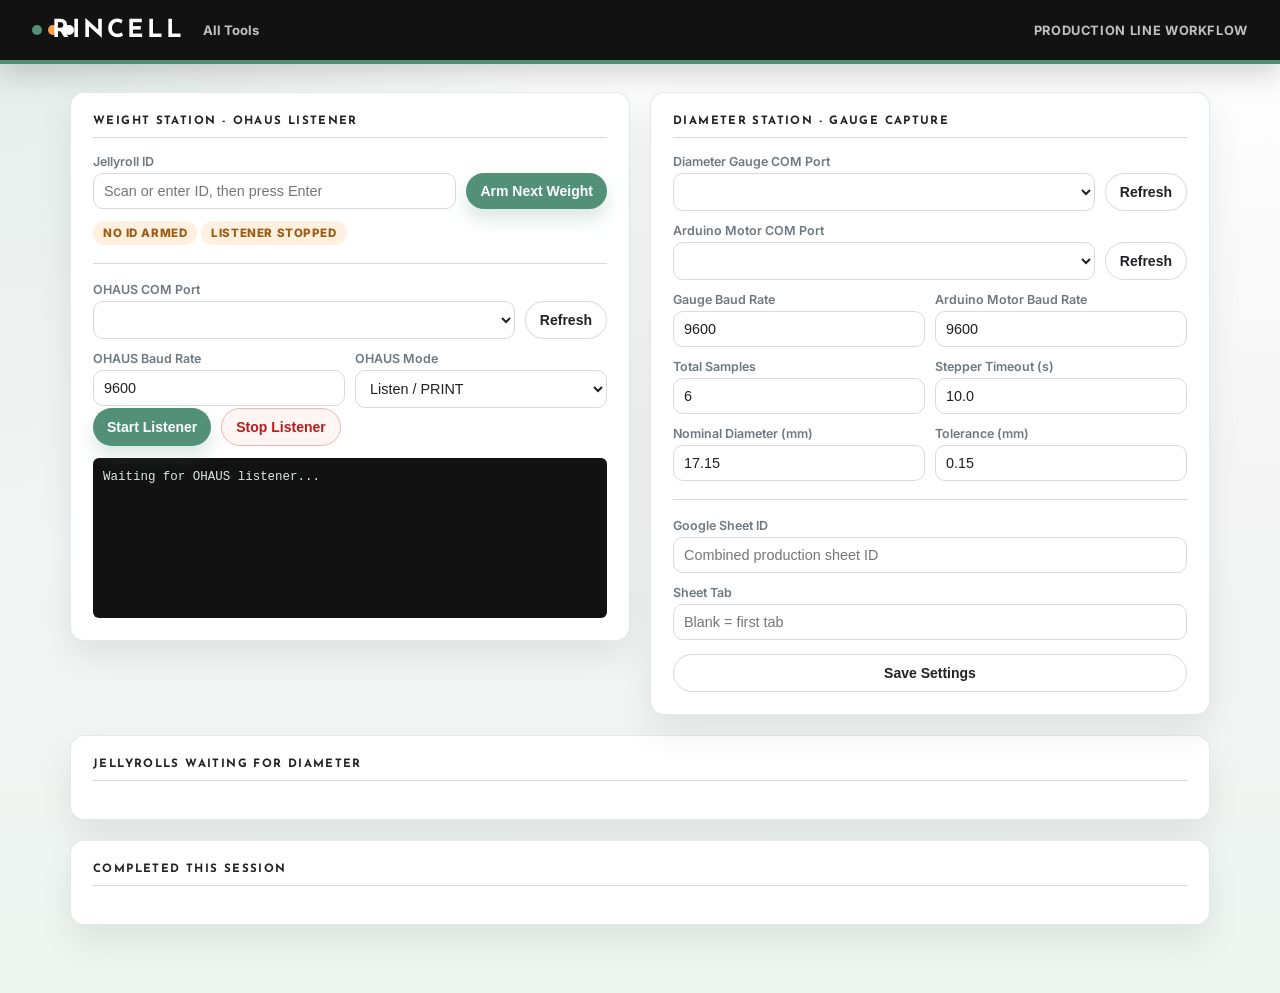
==== templates/line.html @ c52b2438 "Add Rincell production measurement workflow Package the local launcher, OHAUS and diameter workflows" ====
<!DOCTYPE html>
<html lang="en">

<head>
    <meta charset="UTF-8" />
    <meta name="viewport" content="width=device-width, initial-scale=1.0" />
    <title>RINCELL - Production Line</title>
    <link rel="icon" href="/static/favicon.svg" type="image/svg+xml" />
    <style>
        :root {
            --green: #4a9e5c;
            --green-dk: #357a45;
            --green-lt: #edf6ef;
            --orange: #e07828;
            --orange-lt: #fdf2ea;
            --navy: #1b2a3b;
            --border: #dce3ea;
            --bg: #f4f6f8;
            --surface: #ffffff;
            --text: #1b2a3b;
            --muted: #6b7e90;
            --error: #c0392b;
            --radius: 8px;
            --shadow: 0 1px 4px rgba(27, 42, 59, .08);
        }

        * {
            box-sizing: border-box;
            margin: 0;
            padding: 0;
        }

        body {
            background: var(--bg);
            color: var(--text);
            font-family: 'Segoe UI', system-ui, sans-serif;
            min-height: 100vh;
            padding-bottom: 40px;
        }

        header {
            background: var(--orange);
            height: 64px;
            display: flex;
            align-items: center;
            gap: 18px;
            padding: 0 32px;
        }

        .logo-text {
            color: #000;
            font-size: 1.35rem;
            font-weight: 700;
            letter-spacing: .02em;
        }

        .home-link {
            color: rgba(255, 255, 255, .78);
            font-size: .82rem;
            font-weight: 700;
            text-decoration: none;
        }

        .header-sub {
            margin-left: auto;
            color: rgba(255, 255, 255, .72);
            font-size: .8rem;
            font-weight: 700;
            letter-spacing: .05em;
            text-transform: uppercase;
        }

        .page {
            max-width: 1180px;
            margin: 28px auto;
            padding: 0 20px;
        }

        .grid {
            display: grid;
            grid-template-columns: 1fr 1fr;
            gap: 20px;
            align-items: start;
        }

        @media (max-width: 900px) {
            .grid {
                grid-template-columns: 1fr;
            }
        }

        .card {
            background: var(--surface);
            border: 1px solid var(--border);
            border-radius: var(--radius);
            box-shadow: var(--shadow);
            padding: 22px;
        }

        .card-title {
            border-bottom: 1px solid var(--border);
            color: var(--muted);
            font-size: .72rem;
            font-weight: 700;
            letter-spacing: .08em;
            margin-bottom: 16px;
            padding-bottom: 10px;
            text-transform: uppercase;
        }

        label {
            color: var(--muted);
            display: block;
            font-size: .78rem;
            font-weight: 600;
            margin: 12px 0 4px;
        }

        input,
        select {
            width: 100%;
            padding: 9px 10px;
            border-radius: 6px;
            background: var(--bg);
            border: 1px solid var(--border);
            color: var(--text);
            font-size: .9rem;
            outline: none;
        }

        input:focus,
        select:focus {
            border-color: var(--green);
            box-shadow: 0 0 0 3px rgba(74, 158, 92, .15);
        }

        button {
            cursor: pointer;
            border: none;
            border-radius: 6px;
            font-size: .875rem;
            font-weight: 700;
            padding: 10px 14px;
        }

        button:disabled {
            cursor: not-allowed;
            opacity: .45;
        }

        .btn-primary {
            background: var(--green);
            color: #fff;
        }

        .btn-primary:hover:not(:disabled) {
            background: var(--green-dk);
        }

        .btn-secondary {
            background: var(--bg);
            border: 1px solid var(--border);
            color: var(--text);
        }

        .btn-danger {
            background: #fdf0ee;
            border: 1px solid #f0b8b0;
            color: var(--error);
        }

        .row {
            display: flex;
            gap: 10px;
        }

        .row input,
        .row select {
            flex: 1;
        }

        .divider {
            border: none;
            border-top: 1px solid var(--border);
            margin: 18px 0;
        }

        #statusBar {
            display: none;
            border-radius: 6px;
            font-size: .86rem;
            font-weight: 600;
            margin-bottom: 16px;
            padding: 10px 14px;
        }

        #statusBar.ok {
            background: var(--green-lt);
            border: 1px solid rgba(74, 158, 92, .4);
            color: var(--green-dk);
        }

        #statusBar.err {
            background: #fdf0ee;
            border: 1px solid #f0b8b0;
            color: var(--error);
        }

        #statusBar.info {
            background: var(--orange-lt);
            border: 1px solid rgba(224, 120, 40, .3);
            color: var(--orange);
        }

        .badge {
            display: inline-block;
            border-radius: 18px;
            font-size: .72rem;
            font-weight: 800;
            letter-spacing: .05em;
            padding: 5px 10px;
            text-transform: uppercase;
        }

        .badge.ok {
            background: var(--green-lt);
            color: var(--green-dk);
        }

        .badge.warn {
            background: var(--orange-lt);
            color: var(--orange);
        }

        .badge.err {
            background: #fdf0ee;
            color: var(--error);
        }

        .queue {
            display: grid;
            gap: 10px;
            margin-top: 12px;
        }

        .item {
            border: 1px solid var(--border);
            border-radius: 8px;
            background: #fff;
            padding: 12px;
        }

        .item-head {
            display: flex;
            gap: 10px;
            justify-content: space-between;
            margin-bottom: 8px;
        }

        .item-id {
            font-size: 1rem;
            font-weight: 800;
        }

        .meta {
            color: var(--muted);
            font-size: .82rem;
            line-height: 1.5;
        }

        .empty {
            color: var(--muted);
            border: 1px dashed var(--border);
            border-radius: 8px;
            padding: 18px;
            text-align: center;
        }

        .log-box {
            background: var(--navy);
            border-radius: 6px;
            color: #c8d8e8;
            font-family: 'Cascadia Code', Consolas, monospace;
            font-size: .78rem;
            height: 160px;
            line-height: 1.6;
            margin-top: 12px;
            overflow-y: auto;
            padding: 10px;
        }
    </style>
    <link rel="stylesheet" href="/static/rincell-theme.css" />
</head>

<body>
    <header>
        <div class="logo-text">RINCELL</div>
        <a class="home-link" href="/">All Tools</a>
        <div class="header-sub">Production Line Workflow</div>
    </header>

    <div class="page">
        <div id="statusBar"></div>

        <div class="grid">
            <section class="card">
                <div class="card-title">Weight Station - OHAUS Listener</div>

                <label>Jellyroll ID</label>
                <div class="row">
                    <input id="jellyrollId" type="text" placeholder="Scan or enter ID, then press Enter" onkeydown="if(event.key==='Enter') armWeight()" />
                    <button class="btn-primary" onclick="armWeight()">Arm Next Weight</button>
                </div>

                <div style="margin-top:12px">
                    <span class="badge warn" id="armedBadge">No ID Armed</span>
                    <span class="badge warn" id="listenerBadge">Listener Stopped</span>
                </div>

                <hr class="divider" />

                <label>OHAUS COM Port</label>
                <div class="row">
                    <select id="ohaus_port"></select>
                    <button class="btn-secondary" onclick="refreshPorts()">Refresh</button>
                </div>

                <div class="row">
                    <div style="flex:1">
                        <label>OHAUS Baud Rate</label>
                        <input id="ohaus_baud_rate" type="number" value="9600" />
                    </div>
                    <div style="flex:1">
                        <label>OHAUS Mode</label>
                        <select id="ohaus_mode">
                            <option value="listen">Listen / PRINT</option>
                            <option value="poll">Continuous Poll</option>
                        </select>
                    </div>
                </div>

                <div class="row">
                    <button class="btn-primary" onclick="startListener()">Start Listener</button>
                    <button class="btn-danger" onclick="stopListener()">Stop Listener</button>
                </div>

                <div class="log-box" id="weightLog">Waiting for OHAUS listener...</div>
            </section>

            <section class="card">
                <div class="card-title">Diameter Station - Gauge Capture</div>

                <label>Diameter Gauge COM Port</label>
                <div class="row">
                    <select id="port"></select>
                    <button class="btn-secondary" onclick="refreshPorts()">Refresh</button>
                </div>

                <label>Arduino Motor COM Port</label>
                <div class="row">
                    <select id="motor_port"></select>
                    <button class="btn-secondary" onclick="refreshPorts()">Refresh</button>
                </div>

                <div class="row">
                    <div style="flex:1">
                        <label>Gauge Baud Rate</label>
                        <input id="baud_rate" type="number" value="9600" />
                    </div>
                    <div style="flex:1">
                        <label>Arduino Motor Baud Rate</label>
                        <input id="motor_baud_rate" type="number" value="9600" />
                    </div>
                </div>

                <div class="row">
                    <div style="flex:1">
                        <label>Total Samples</label>
                        <input id="total_samples" type="number" min="1" value="6" />
                    </div>
                    <div style="flex:1">
                        <label>Stepper Timeout (s)</label>
                        <input id="motor_timeout_seconds" type="number" step="0.1" value="10.0" />
                    </div>
                </div>

                <div class="row">
                    <div style="flex:1">
                        <label>Nominal Diameter (mm)</label>
                        <input id="nominal_diameter" type="number" step="0.01" value="17.15" />
                    </div>
                    <div style="flex:1">
                        <label>Tolerance (mm)</label>
                        <input id="tolerance_mm" type="number" step="0.01" value="0.15" />
                    </div>
                </div>

                <hr class="divider" />

                <label>Google Sheet ID</label>
                <input id="sheet_id" type="text" placeholder="Combined production sheet ID" />

                <label>Sheet Tab</label>
                <input id="sheet_tab" type="text" placeholder="Blank = first tab" />

                <button class="btn-secondary" style="margin-top:14px;width:100%" onclick="saveSettings()">Save Settings</button>
            </section>
        </div>

        <section class="card" style="margin-top:20px">
            <div class="card-title">Jellyrolls Waiting for Diameter</div>
            <div class="queue" id="pendingQueue"></div>
        </section>

        <section class="card" style="margin-top:20px">
            <div class="card-title">Completed This Session</div>
            <div class="queue" id="completedQueue"></div>
        </section>
    </div>

    <script>
        const $ = id => document.getElementById(id);
        let currentState = null;

        function showStatus(msg, type = 'info') {
            const bar = $('statusBar');
            bar.textContent = msg;
            bar.className = type;
            bar.style.display = 'block';
            if (type !== 'err') setTimeout(() => bar.style.display = 'none', 5000);
        }

        function addWeightLog(text) {
            const log = $('weightLog');
            const line = document.createElement('div');
            line.textContent = text;
            log.appendChild(line);
            log.scrollTop = log.scrollHeight;
        }

        function currentSettingsPayload() {
            return {
                port: $('port').value,
                baud_rate: $('baud_rate').value,
                motor_port: $('motor_port').value,
                motor_baud_rate: $('motor_baud_rate').value,
                motor_timeout_seconds: $('motor_timeout_seconds').value,
                total_samples: $('total_samples').value,
                nominal_diameter: $('nominal_diameter').value,
                tolerance_mm: $('tolerance_mm').value,
                sheet_id: $('sheet_id').value,
                sheet_tab: $('sheet_tab').value,
                ohaus_port: $('ohaus_port').value,
                ohaus_baud_rate: $('ohaus_baud_rate').value,
                ohaus_mode: $('ohaus_mode').value,
            };
        }

        async function refreshPorts() {
            const res = await fetch('/api/ports');
            const ports = await res.json();
            fillPortSelect($('port'), ports, $('port').value);
            fillPortSelect($('motor_port'), ports, $('motor_port').value, 'No motor controller');
            fillPortSelect($('ohaus_port'), ports, $('ohaus_port').value);
        }

        function fillPortSelect(sel, ports, current, emptyLabel) {
            sel.innerHTML = '';
            if (emptyLabel) {
                const empty = document.createElement('option');
                empty.value = '';
                empty.textContent = emptyLabel;
                sel.appendChild(empty);
            }
            if (!ports.length && !current) {
                sel.innerHTML = '<option value="">No ports found</option>';
                return;
            }
            ports.forEach(p => {
                const o = document.createElement('option');
                o.value = o.textContent = p;
                if (p === current) o.selected = true;
                sel.appendChild(o);
            });
            if (current && !ports.includes(current)) {
                const o = document.createElement('option');
                o.value = current;
                o.textContent = `${current} (not detected)`;
                o.selected = true;
                sel.appendChild(o);
            }
        }

        async function loadSettings() {
            const res = await fetch('/api/settings');
            const s = await res.json();
            $('baud_rate').value = s.baud_rate;
            $('motor_baud_rate').value = s.motor_baud_rate;
            $('motor_timeout_seconds').value = s.motor_timeout_seconds;
            $('total_samples').value = s.total_samples;
            $('nominal_diameter').value = s.nominal_diameter;
            $('tolerance_mm').value = s.tolerance_mm;
            $('sheet_id').value = s.sheet_id;
            $('sheet_tab').value = s.sheet_tab;
            $('ohaus_baud_rate').value = s.ohaus_baud_rate;
            $('ohaus_mode').value = s.ohaus_mode;

            const ports = await (await fetch('/api/ports')).json();
            fillPortSelect($('port'), ports, s.port);
            fillPortSelect($('motor_port'), ports, s.motor_port, 'No motor controller');
            fillPortSelect($('ohaus_port'), ports, s.ohaus_port);
        }

        async function saveSettings() {
            await fetch('/api/settings', {
                method: 'POST',
                headers: { 'Content-Type': 'application/json' },
                body: JSON.stringify(currentSettingsPayload())
            });
            showStatus('Settings saved.', 'ok');
        }

        async function armWeight() {
            const jellyrollId = $('jellyrollId').value.trim();
            if (!jellyrollId) {
                showStatus('Enter or scan a jellyroll ID first.', 'err');
                return;
            }
            await fetch('/api/line/weight/arm', {
                method: 'POST',
                headers: { 'Content-Type': 'application/json' },
                body: JSON.stringify({ jellyroll_id: jellyrollId })
            });
            showStatus(`Armed ${jellyrollId}. Place it on the OHAUS balance or press PRINT.`, 'ok');
        }

        async function startListener() {
            await saveSettings();
            const res = await fetch('/api/line/listener/start', {
                method: 'POST',
                headers: { 'Content-Type': 'application/json' },
                body: JSON.stringify(currentSettingsPayload())
            });
            const body = await res.json();
            if (!res.ok || body.error) {
                showStatus(body.error || 'Failed to start listener.', 'err');
                return;
            }
            showStatus(body.started ? 'OHAUS listener started.' : 'OHAUS listener is already running.', 'ok');
        }

        async function stopListener() {
            await fetch('/api/line/listener/stop', { method: 'POST' });
            showStatus('OHAUS listener stopping.', 'info');
        }

        async function captureDiameter(jellyrollId) {
            await saveSettings();
            const res = await fetch('/api/line/diameter', {
                method: 'POST',
                headers: { 'Content-Type': 'application/json' },
                body: JSON.stringify({ jellyroll_id: jellyrollId, ...currentSettingsPayload() })
            });
            const body = await res.json();
            if (!res.ok || body.error) {
                showStatus(body.error || 'Failed to start diameter capture.', 'err');
                return;
            }
            showStatus(`Started diameter capture for ${jellyrollId}.`, 'info');
        }

        function renderState(state) {
            currentState = state;
            const armed = state.armed_jellyroll_id;
            $('armedBadge').textContent = armed ? `Armed: ${armed}` : 'No ID Armed';
            $('armedBadge').className = `badge ${armed ? 'ok' : 'warn'}`;

            const listener = state.listener || {};
            $('listenerBadge').textContent = listener.running ? `Listening: ${listener.port}` : 'Listener Stopped';
            $('listenerBadge').className = `badge ${listener.running ? 'ok' : 'warn'}`;

            renderQueue($('pendingQueue'), state.pending || [], true);
            renderQueue($('completedQueue'), state.completed || [], false);
        }

        function renderQueue(container, items, showAction) {
            container.innerHTML = '';
            if (!items.length) {
                container.innerHTML = '<div class="empty">No jellyrolls in this section.</div>';
                return;
            }
            items.forEach(item => {
                const weight = item.weight_reading;
                const diameter = item.diameter_result;
                const status = formatStatus(item.status);
                const div = document.createElement('div');
                div.className = 'item';
                div.innerHTML = `
                    <div class="item-head">
                        <div>
                            <div class="item-id">${h(item.jellyroll_id)}</div>
                            <div class="meta">${h(status)}${item.row_number ? ` | Sheet row ${item.row_number}` : ''}</div>
                        </div>
                        <span class="badge ${statusClass(item.status)}">${h(status)}</span>
                    </div>
                    <div class="meta">
                        ${weight ? `Weight: ${Number(weight.weight).toFixed(4)} ${weight.unit} (${weight.stable ? 'stable' : 'unstable'})` : 'Weight: pending'}<br>
                        ${diameter ? `Diameter: ${diameter.pass ? 'Pass' : 'Fail'} | TIR ${Number(diameter.tir).toFixed(4)} mm` : 'Diameter: pending'}
                        ${item.error ? `<br>Error: ${h(item.error)}` : ''}
                    </div>
                `;
                if (showAction) {
                    const btn = document.createElement('button');
                    btn.className = 'btn-primary';
                    btn.style.marginTop = '10px';
                    btn.textContent = item.status === 'measuring_diameter' ? 'Measuring...' : 'Capture Diameter';
                    btn.disabled = item.status === 'measuring_diameter';
                    btn.onclick = () => captureDiameter(item.jellyroll_id);
                    div.appendChild(btn);
                }
                container.appendChild(div);
            });
        }

        function formatStatus(status) {
            return String(status || '').replaceAll('_', ' ');
        }

        function statusClass(status) {
            if (status === 'complete' || status === 'waiting_diameter') return 'ok';
            if (status === 'error' || status === 'check_diameter') return 'err';
            return 'warn';
        }

        function h(value) {
            return String(value ?? '')
                .replaceAll('&', '&amp;')
                .replaceAll('<', '&lt;')
                .replaceAll('>', '&gt;')
                .replaceAll('"', '&quot;')
                .replaceAll("'", '&#039;');
        }

        function handleEvent(event) {
            const type = event.type;
            const payload = event.payload || {};
            if (payload.state) renderState(payload.state);
            else if (type === 'state') renderState(payload);

            if (type === 'weight_assigned' && payload.item) {
                addWeightLog(`${payload.item.jellyroll_id}: ${Number(payload.item.weight_reading.weight).toFixed(4)} ${payload.item.weight_reading.unit}`);
                $('jellyrollId').value = '';
            } else if (type === 'unassigned_weight') {
                addWeightLog(`Unassigned reading: ${Number(payload.reading.weight).toFixed(4)} ${payload.reading.unit}`);
                showStatus('OHAUS sent a reading, but no jellyroll ID was armed.', 'err');
            } else if (type === 'listener_error') {
                showStatus(`OHAUS listener error: ${payload.error}`, 'err');
            } else if (type === 'diameter_complete' && payload.item) {
                showStatus(`Completed ${payload.item.jellyroll_id}.`, payload.item.status === 'complete' ? 'ok' : 'err');
            } else if (type === 'diameter_log') {
                addWeightLog(`Diameter: ${payload.message}`);
            }
        }

        function connectEvents() {
            const es = new EventSource('/api/line/events');
            es.onmessage = event => handleEvent(JSON.parse(event.data));
            es.onerror = () => showStatus('Line event stream disconnected. Refresh if it does not recover.', 'err');
        }

        async function boot() {
            await loadSettings();
            const state = await (await fetch('/api/line/state')).json();
            renderState(state);
            connectEvents();
        }

        boot();
    </script>
</body>

</html>
---- static/rincell-theme.css ----
@import url("https://fonts.googleapis.com/css2?family=Inter:wght@400;500;600;700;800&family=Josefin+Sans:wght@600;700&display=swap");

:root {
    --green: #529077;
    --green-dk: #376b57;
    --green-lt: #edf5f1;
    --orange: #f9a13c;
    --orange-lt: #fff0e0;
    --navy: #121212;
    --navy-lt: #232325;
    --border: #d9d9d9;
    --bg: #f5f5f5;
    --surface: #ffffff;
    --text: #202124;
    --muted: #6e7881;
    --error: #b71c1c;
    --success: #529077;
    --radius: 14px;
    --shadow: 0 16px 36px rgba(18, 18, 18, .08);
}

body {
    background:
        radial-gradient(circle at top left, rgba(82, 144, 119, .16), transparent 34rem),
        linear-gradient(180deg, #ffffff 0%, #f5f5f5 48%, #edf5f1 100%) !important;
    color: var(--text) !important;
    font-family: Inter, "Segoe UI", system-ui, sans-serif !important;
}

header {
    background: #121212 !important;
    border-bottom: 4px solid var(--green);
    box-shadow: 0 10px 28px rgba(18, 18, 18, .18);
}

.logo-text {
    color: #ffffff !important;
    font-family: "Josefin Sans", Inter, sans-serif;
    font-size: 1.55rem !important;
    letter-spacing: .12em !important;
}

.logo-text::before {
    content: "";
    display: inline-block;
    width: 10px;
    height: 10px;
    margin-right: 10px;
    border-radius: 999px;
    background: var(--green);
    box-shadow: 16px 0 0 #f9a13c, 32px 0 0 #ffffff;
    vertical-align: 2px;
}

.header-sub,
.home-link {
    color: rgba(255, 255, 255, .74) !important;
}

.home-link:hover {
    color: #ffffff !important;
}

h1,
h2,
.card-title {
    font-family: "Josefin Sans", Inter, sans-serif;
}

h1 {
    letter-spacing: -.02em;
}

.hero p,
.description,
.meta,
label {
    color: var(--muted) !important;
}

.card {
    border: 1px solid rgba(82, 144, 119, .18) !important;
    border-radius: var(--radius) !important;
    box-shadow: var(--shadow) !important;
}

.card-title {
    color: var(--text) !important;
    letter-spacing: .12em !important;
}

input,
select {
    background: #ffffff !important;
    border: 1px solid var(--border) !important;
    border-radius: 10px !important;
}

input:focus,
select:focus {
    border-color: var(--green) !important;
    box-shadow: 0 0 0 4px rgba(82, 144, 119, .16) !important;
}

button,
.open {
    border-radius: 999px !important;
}

.btn-primary,
.open {
    background: var(--green) !important;
    color: #ffffff !important;
    box-shadow: 0 10px 18px rgba(82, 144, 119, .22);
}

.btn-primary:hover:not(:disabled),
.open:hover {
    background: var(--green-dk) !important;
}

.btn-save {
    background: var(--navy) !important;
    color: #ffffff !important;
}

.btn-secondary {
    background: #ffffff !important;
    border-color: var(--border) !important;
}

.btn-danger {
    background: #fff5f2 !important;
}

.badge.ok,
.status {
    background: var(--green-lt) !important;
    color: var(--green-dk) !important;
}

.badge.warn {
    background: var(--orange-lt) !important;
    color: #9b5b14 !important;
}

.log-box,
.raw {
    background: #121212 !important;
    color: #dce9e3 !important;
}

.stat {
    background: var(--green-lt) !important;
}

.stat .val,
.sheet-link {
    color: var(--green-dk) !important;
}

.result-badge.pass,
#statusBar.ok {
    background: var(--green-lt) !important;
    color: var(--green-dk) !important;
}

#statusBar.info {
    background: var(--orange-lt) !important;
    color: #9b5b14 !important;
}
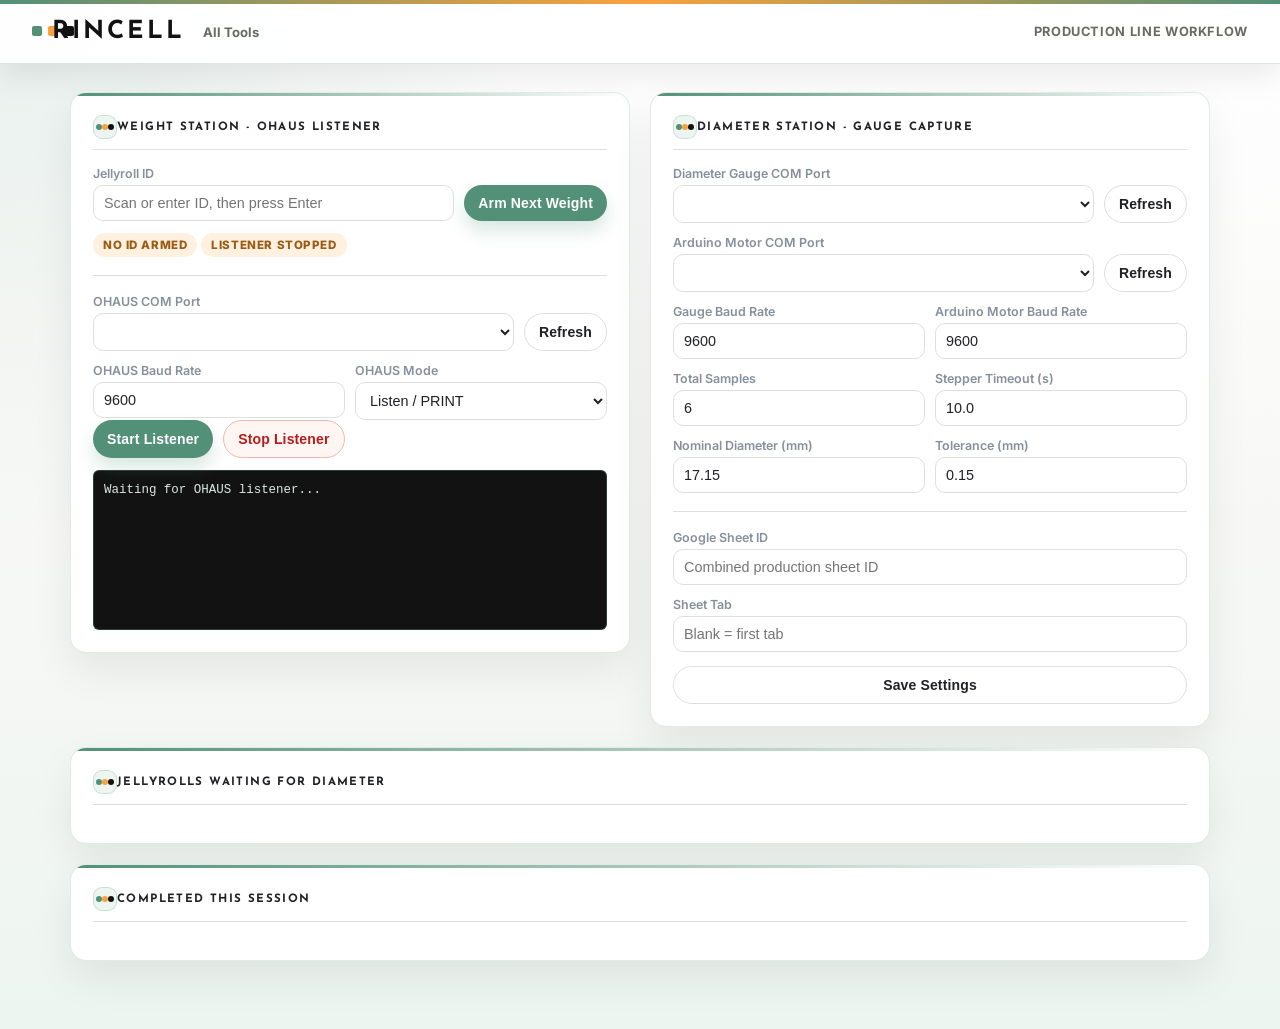
==== commit 1e998046: "Improve motor handshake, Sheets logging, and diameter visualization. Harden ESP32 boot sync, make Go" ====
--- a/templates/line.html
+++ b/templates/line.html
@@ -288,8 +288,21 @@
             overflow-y: auto;
             padding: 10px;
         }
+
+        .item-body {
+            display: grid;
+            gap: 12px;
+        }
+
+        @media (min-width: 720px) {
+            .item-body.has-viz {
+                grid-template-columns: 1fr auto;
+                align-items: start;
+            }
+        }
     </style>
     <link rel="stylesheet" href="/static/rincell-theme.css" />
+    <link rel="stylesheet" href="/static/diameter-viz.css" />
 </head>
 
 <body>
@@ -304,7 +317,7 @@
 
         <div class="grid">
             <section class="card">
-                <div class="card-title">Weight Station - OHAUS Listener</div>
+                <div class="card-title"><span class="theme-icon" aria-hidden="true"></span>Weight Station - OHAUS Listener</div>
 
                 <label>Jellyroll ID</label>
                 <div class="row">
@@ -348,7 +361,7 @@
             </section>
 
             <section class="card">
-                <div class="card-title">Diameter Station - Gauge Capture</div>
+                <div class="card-title"><span class="theme-icon" aria-hidden="true"></span>Diameter Station - Gauge Capture</div>
 
                 <label>Diameter Gauge COM Port</label>
                 <div class="row">
@@ -408,16 +421,17 @@
         </div>
 
         <section class="card" style="margin-top:20px">
-            <div class="card-title">Jellyrolls Waiting for Diameter</div>
+            <div class="card-title"><span class="theme-icon" aria-hidden="true"></span>Jellyrolls Waiting for Diameter</div>
             <div class="queue" id="pendingQueue"></div>
         </section>
 
         <section class="card" style="margin-top:20px">
-            <div class="card-title">Completed This Session</div>
+            <div class="card-title"><span class="theme-icon" aria-hidden="true"></span>Completed This Session</div>
             <div class="queue" id="completedQueue"></div>
         </section>
     </div>
 
+    <script src="/static/diameter-viz.js"></script>
     <script>
         const $ = id => document.getElementById(id);
         let currentState = null;
@@ -603,12 +617,25 @@
                         </div>
                         <span class="badge ${statusClass(item.status)}">${h(status)}</span>
                     </div>
-                    <div class="meta">
-                        ${weight ? `Weight: ${Number(weight.weight).toFixed(4)} ${weight.unit} (${weight.stable ? 'stable' : 'unstable'})` : 'Weight: pending'}<br>
-                        ${diameter ? `Diameter: ${diameter.pass ? 'Pass' : 'Fail'} | TIR ${Number(diameter.tir).toFixed(4)} mm` : 'Diameter: pending'}
-                        ${item.error ? `<br>Error: ${h(item.error)}` : ''}
+                    <div class="item-body${diameter ? ' has-viz' : ''}">
+                        <div class="meta">
+                            ${weight ? `Weight: ${Number(weight.weight).toFixed(4)} ${weight.unit} (${weight.stable ? 'stable' : 'unstable'})` : 'Weight: pending'}<br>
+                            ${diameter ? `Diameter: ${diameter.pass ? 'Pass' : 'Fail'} | TIR ${Number(diameter.tir).toFixed(4)} mm` : 'Diameter: pending'}
+                            ${diameter && diameter.min_angle != null ? `<br>Min ${Number(diameter.min).toFixed(4)} mm @ ${Number(diameter.min_angle).toFixed(0)}°` : ''}
+                            ${diameter && diameter.max_angle != null ? `<br>Max ${Number(diameter.max).toFixed(4)} mm @ ${Number(diameter.max_angle).toFixed(0)}°` : ''}
+                            ${item.error ? `<br>Error: ${h(item.error)}` : ''}
+                        </div>
+                        ${diameter ? '<div class="diameter-viz-inline" data-viz></div>' : ''}
                     </div>
                 `;
+                if (diameter) {
+                    const vizHost = div.querySelector('[data-viz]');
+                    renderDiameterViz(vizHost, diameter, {
+                        size: 380,
+                        digits: 3,
+                        showLegend: false,
+                    });
+                }
                 if (showAction) {
                     const btn = document.createElement('button');
                     btn.className = 'btn-primary';
--- a/static/rincell-theme.css
+++ b/static/rincell-theme.css
@@ -8,33 +8,42 @@
     --orange-lt: #fff0e0;
     --navy: #121212;
     --navy-lt: #232325;
-    --border: #d9d9d9;
-    --bg: #f5f5f5;
+    --border: #dfdfdf;
+    --bg: #f7f8f6;
     --surface: #ffffff;
     --text: #202124;
-    --muted: #6e7881;
+    --muted: #86909c;
     --error: #b71c1c;
     --success: #529077;
-    --radius: 14px;
-    --shadow: 0 16px 36px rgba(18, 18, 18, .08);
+    --radius: 16px;
+    --shadow: 0 18px 42px rgba(18, 18, 18, .07);
 }
 
 body {
     background:
-        radial-gradient(circle at top left, rgba(82, 144, 119, .16), transparent 34rem),
-        linear-gradient(180deg, #ffffff 0%, #f5f5f5 48%, #edf5f1 100%) !important;
+        radial-gradient(circle at top left, rgba(82, 144, 119, .13), transparent 34rem),
+        linear-gradient(180deg, #ffffff 0%, #f7f8f6 52%, #edf5f1 100%) !important;
     color: var(--text) !important;
     font-family: Inter, "Segoe UI", system-ui, sans-serif !important;
 }
 
 header {
-    background: #121212 !important;
-    border-bottom: 4px solid var(--green);
-    box-shadow: 0 10px 28px rgba(18, 18, 18, .18);
+    background: rgba(255, 255, 255, .96) !important;
+    border-bottom: 1px solid rgba(82, 144, 119, .22);
+    box-shadow: 0 12px 30px rgba(18, 18, 18, .08);
+    position: relative;
+}
+
+header::before {
+    content: "";
+    position: absolute;
+    inset: 0 0 auto;
+    height: 4px;
+    background: linear-gradient(90deg, var(--green), var(--orange), var(--green));
 }
 
 .logo-text {
-    color: #ffffff !important;
+    color: var(--navy) !important;
     font-family: "Josefin Sans", Inter, sans-serif;
     font-size: 1.55rem !important;
     letter-spacing: .12em !important;
@@ -46,19 +55,19 @@
     width: 10px;
     height: 10px;
     margin-right: 10px;
-    border-radius: 999px;
+    border-radius: 2px;
     background: var(--green);
-    box-shadow: 16px 0 0 #f9a13c, 32px 0 0 #ffffff;
+    box-shadow: 16px 0 0 var(--orange), 32px 0 0 var(--navy);
     vertical-align: 2px;
 }
 
 .header-sub,
 .home-link {
-    color: rgba(255, 255, 255, .74) !important;
+    color: #6a6a65 !important;
 }
 
 .home-link:hover {
-    color: #ffffff !important;
+    color: var(--green-dk) !important;
 }
 
 h1,
@@ -82,11 +91,95 @@
     border: 1px solid rgba(82, 144, 119, .18) !important;
     border-radius: var(--radius) !important;
     box-shadow: var(--shadow) !important;
+    position: relative;
+    overflow: hidden;
+}
+
+.card::before {
+    content: "";
+    position: absolute;
+    inset: 0 0 auto;
+    height: 3px;
+    background: linear-gradient(90deg, var(--green), rgba(82, 144, 119, 0));
 }
 
 .card-title {
     color: var(--text) !important;
     letter-spacing: .12em !important;
+    gap: 9px !important;
+}
+
+.card-title::before {
+    display: none;
+}
+
+.card-title[data-icon]::before {
+    align-items: center;
+    background: var(--green-lt);
+    border: 1px solid rgba(82, 144, 119, .22);
+    border-radius: 9px;
+    color: var(--green-dk);
+    content: "";
+    display: inline-flex;
+    flex: 0 0 auto;
+    font-family: Inter, "Segoe UI", system-ui, sans-serif;
+    font-size: .68rem;
+    font-weight: 800;
+    height: 24px;
+    justify-content: center;
+    letter-spacing: .03em;
+    width: 24px;
+}
+
+.card-title .theme-icon,
+.card-title i {
+    align-items: center;
+    background: var(--green-lt);
+    border: 1px solid rgba(82, 144, 119, .22);
+    border-radius: 9px;
+    color: var(--green-dk) !important;
+    display: inline-flex;
+    flex: 0 0 auto;
+    height: 24px;
+    justify-content: center;
+    width: 24px;
+}
+
+.card-title .theme-icon::after {
+    background: var(--green);
+    border-radius: 999px;
+    box-shadow: 6px 0 0 var(--orange), 12px 0 0 var(--navy);
+    content: "";
+    display: block;
+    height: 6px;
+    transform: translateX(-6px);
+    width: 6px;
+}
+
+.card-title:has(.theme-icon)::before,
+.card-title:has(i)::before {
+    display: none;
+}
+
+.card-title[data-icon="scale"]::before {
+    content: "W";
+}
+
+.card-title[data-icon="diameter"]::before {
+    content: "D";
+}
+
+.card-title[data-icon="settings"]::before {
+    content: "S";
+}
+
+.card-title[data-icon="queue"]::before {
+    content: "Q";
+}
+
+.card-title[data-icon="done"]::before {
+    content: "OK";
+    font-size: .55rem;
 }
 
 input,
@@ -105,6 +198,7 @@
 button,
 .open {
     border-radius: 999px !important;
+    letter-spacing: .01em;
 }
 
 .btn-primary,
@@ -124,9 +218,18 @@
     color: #ffffff !important;
 }
 
+.btn-save:hover:not(:disabled) {
+    background: var(--navy-lt) !important;
+}
+
 .btn-secondary {
     background: #ffffff !important;
     border-color: var(--border) !important;
+}
+
+.btn-secondary:hover {
+    border-color: rgba(82, 144, 119, .45) !important;
+    color: var(--green-dk) !important;
 }
 
 .btn-danger {
@@ -148,6 +251,7 @@
 .raw {
     background: #121212 !important;
     color: #dce9e3 !important;
+    border: 1px solid rgba(82, 144, 119, .35) !important;
 }
 
 .stat {
@@ -169,3 +273,22 @@
     background: var(--orange-lt) !important;
     color: #9b5b14 !important;
 }
+
+.device {
+    color: var(--green-dk) !important;
+}
+
+.chip {
+    background: #ffffff !important;
+    border-color: rgba(82, 144, 119, .22) !important;
+    color: #465152 !important;
+}
+
+.status {
+    border: 1px solid rgba(82, 144, 119, .18);
+}
+
+.open::after {
+    content: " ->";
+    font-weight: 800;
+}
--- a/static/diameter-viz.css
+++ b/static/diameter-viz.css
@@ -0,0 +1,164 @@
+.diameter-viz {
+    display: flex;
+    flex-direction: column;
+    align-items: center;
+    gap: 10px;
+}
+
+.diameter-viz-title {
+    color: var(--muted, #86909c);
+    font-size: .72rem;
+    font-weight: 700;
+    letter-spacing: .06em;
+    text-transform: uppercase;
+    width: 100%;
+    text-align: center;
+}
+
+.diameter-viz-panel {
+    background: var(--bg, #f7f8f6);
+    border: 1px solid var(--border, #dfdfdf);
+    border-radius: 12px;
+    display: flex;
+    justify-content: center;
+    margin-bottom: 14px;
+    overflow: auto;
+    padding: 20px;
+}
+
+.diameter-viz-svg {
+    border: 1px solid var(--border, #dfdfdf);
+    border-radius: 12px;
+    box-shadow: inset 0 0 0 1px rgba(255, 255, 255, .65);
+    display: block;
+    max-width: min(100%, 560px);
+    height: auto;
+}
+
+.diameter-viz-body {
+    fill: rgba(82, 144, 119, .06);
+    stroke: none;
+}
+
+.diameter-viz-crosshair {
+    fill: none;
+    stroke: rgba(134, 144, 156, .18);
+    stroke-width: 1;
+}
+
+.diameter-viz-nominal {
+    fill: none;
+    stroke: var(--green, #529077);
+    stroke-width: 1.5;
+    stroke-dasharray: 5 4;
+    opacity: .85;
+}
+
+.diameter-viz-tolerance-band {
+    fill: rgba(82, 144, 119, .08);
+    stroke: rgba(82, 144, 119, .28);
+    stroke-width: 1;
+}
+
+.diameter-viz-tolerance-band.inner {
+    fill: #ffffff;
+    stroke: rgba(82, 144, 119, .28);
+}
+
+.diameter-viz-outline {
+    fill: rgba(249, 161, 60, .14);
+    stroke: var(--orange, #f9a13c);
+    stroke-width: 1.75;
+    stroke-linejoin: round;
+}
+
+.diameter-viz-point {
+    fill: #ffffff;
+    stroke: var(--orange, #f9a13c);
+    stroke-width: 1.5;
+}
+
+.diameter-viz-point.min {
+    fill: #2f6fed;
+    stroke: #1d4ed8;
+    stroke-width: 2;
+}
+
+.diameter-viz-point.max {
+    fill: #e4572e;
+    stroke: #c0392b;
+    stroke-width: 2;
+}
+
+.diameter-viz-center {
+    fill: var(--navy, #121212);
+    opacity: .35;
+}
+
+.diameter-viz-label {
+    font-weight: 800;
+    letter-spacing: .03em;
+}
+
+.diameter-viz-label.min {
+    fill: #1d4ed8;
+}
+
+.diameter-viz-label.max {
+    fill: #c0392b;
+}
+
+.diameter-viz-label-sub {
+    font-weight: 600;
+    fill: var(--muted, #86909c);
+}
+
+.diameter-viz-legend {
+    display: flex;
+    flex-wrap: wrap;
+    gap: 10px 18px;
+    justify-content: center;
+    color: var(--muted, #86909c);
+    font-size: .84rem;
+    font-weight: 600;
+}
+
+.diameter-viz-legend .swatch {
+    display: inline-block;
+    width: 10px;
+    height: 10px;
+    border-radius: 999px;
+    margin-right: 5px;
+    vertical-align: -1px;
+}
+
+.diameter-viz-legend .swatch.nominal {
+    background: var(--green, #529077);
+}
+
+.diameter-viz-legend .swatch.tol {
+    background: rgba(82, 144, 119, .25);
+    box-shadow: inset 0 0 0 1px rgba(82, 144, 119, .45);
+}
+
+.diameter-viz-legend .swatch.tir {
+    background: var(--orange, #f9a13c);
+}
+
+.diameter-viz.fail .diameter-viz-outline {
+    fill: rgba(183, 28, 28, .08);
+    stroke: var(--error, #b71c1c);
+}
+
+.diameter-viz-empty {
+    border: 1px dashed var(--border, #dfdfdf);
+    border-radius: 12px;
+    color: var(--muted, #86909c);
+    font-size: .82rem;
+    padding: 24px;
+    text-align: center;
+}
+
+.diameter-viz-inline {
+    margin-top: 12px;
+}
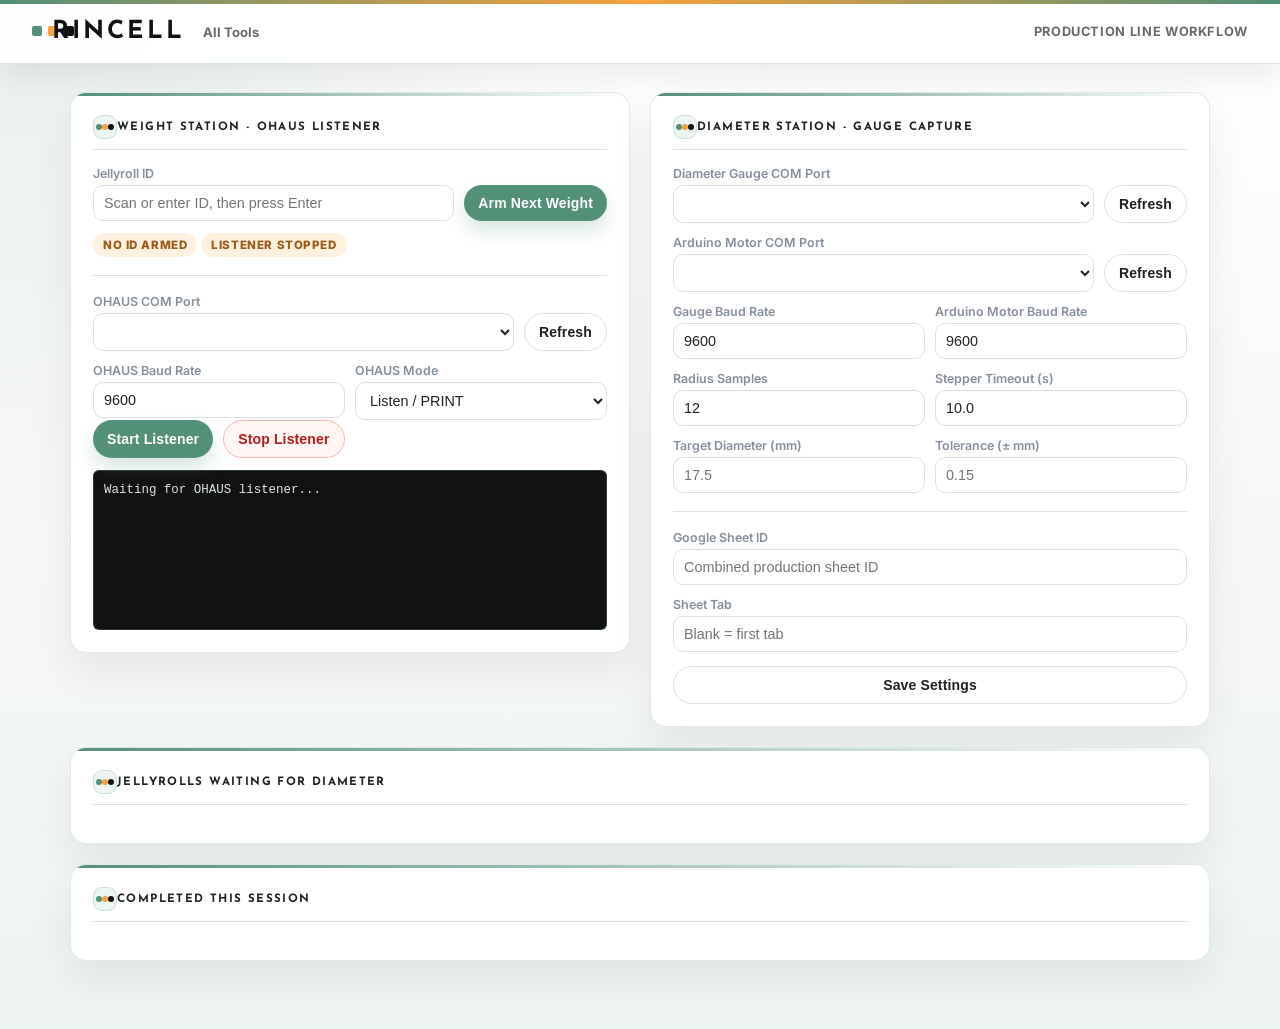
==== commit ad62da8d: "Switch diameter capture to opposite-radius stitching. Pair even radius readings into diameters, upda" ====
--- a/templates/line.html
+++ b/templates/line.html
@@ -388,8 +388,8 @@
 
                 <div class="row">
                     <div style="flex:1">
-                        <label>Total Samples</label>
-                        <input id="total_samples" type="number" min="1" value="6" />
+                        <label>Radius Samples</label>
+                        <input id="total_samples" type="number" min="2" step="2" value="12" />
                     </div>
                     <div style="flex:1">
                         <label>Stepper Timeout (s)</label>
@@ -399,12 +399,12 @@
 
                 <div class="row">
                     <div style="flex:1">
-                        <label>Nominal Diameter (mm)</label>
-                        <input id="nominal_diameter" type="number" step="0.01" value="17.15" />
+                        <label>Target Diameter (mm)</label>
+                        <input id="nominal_diameter" type="number" step="0.01" min="0" placeholder="17.5" />
                     </div>
                     <div style="flex:1">
-                        <label>Tolerance (mm)</label>
-                        <input id="tolerance_mm" type="number" step="0.01" value="0.15" />
+                        <label>Tolerance (± mm)</label>
+                        <input id="tolerance_mm" type="number" step="0.01" min="0" placeholder="0.15" />
                     </div>
                 </div>
 
@@ -569,6 +569,10 @@
         }
 
         async function captureDiameter(jellyrollId) {
+            const target = $('nominal_diameter').value.trim();
+            const tolerance = $('tolerance_mm').value.trim();
+            if (!target) { showStatus('Enter a target diameter (mm).', 'err'); return; }
+            if (!tolerance) { showStatus('Enter a tolerance (mm).', 'err'); return; }
             await saveSettings();
             const res = await fetch('/api/line/diameter', {
                 method: 'POST',
@@ -623,6 +627,7 @@
                             ${diameter ? `Diameter: ${diameter.pass ? 'Pass' : 'Fail'} | TIR ${Number(diameter.tir).toFixed(4)} mm` : 'Diameter: pending'}
                             ${diameter && diameter.min_angle != null ? `<br>Min ${Number(diameter.min).toFixed(4)} mm @ ${Number(diameter.min_angle).toFixed(0)}°` : ''}
                             ${diameter && diameter.max_angle != null ? `<br>Max ${Number(diameter.max).toFixed(4)} mm @ ${Number(diameter.max_angle).toFixed(0)}°` : ''}
+                            ${diameter && diameter.avg != null ? `<br>Avg ${Number(diameter.avg).toFixed(4)} mm` : ''}
                             ${item.error ? `<br>Error: ${h(item.error)}` : ''}
                         </div>
                         ${diameter ? '<div class="diameter-viz-inline" data-viz></div>' : ''}
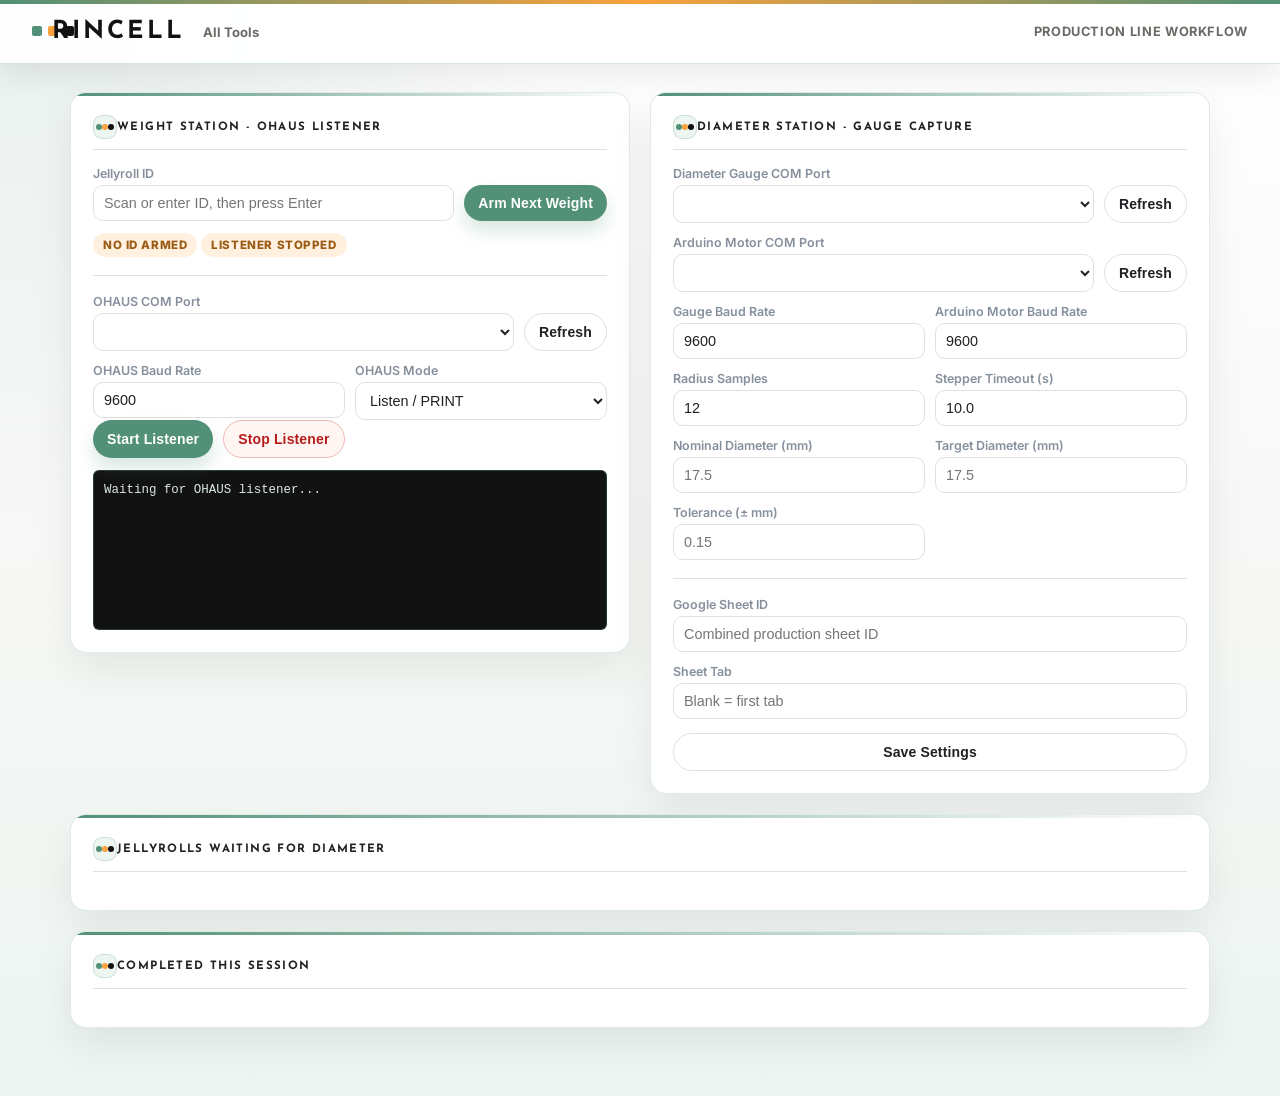
==== commit 0ab3d4f1: "Separate calibration nominal from pass/fail target diameter. Operators can calibrate on a master whi" ====
--- a/templates/line.html
+++ b/templates/line.html
@@ -399,13 +399,20 @@
 
                 <div class="row">
                     <div style="flex:1">
+                        <label>Nominal Diameter (mm)</label>
+                        <input id="nominal_diameter" type="number" step="0.01" min="0" placeholder="17.5" />
+                    </div>
+                    <div style="flex:1">
                         <label>Target Diameter (mm)</label>
-                        <input id="nominal_diameter" type="number" step="0.01" min="0" placeholder="17.5" />
-                    </div>
+                        <input id="target_diameter" type="number" step="0.01" min="0" placeholder="17.5" />
+                    </div>
+                </div>
+                <div class="row">
                     <div style="flex:1">
                         <label>Tolerance (± mm)</label>
                         <input id="tolerance_mm" type="number" step="0.01" min="0" placeholder="0.15" />
                     </div>
+                    <div style="flex:1"></div>
                 </div>
 
                 <hr class="divider" />
@@ -461,6 +468,7 @@
                 motor_timeout_seconds: $('motor_timeout_seconds').value,
                 total_samples: $('total_samples').value,
                 nominal_diameter: $('nominal_diameter').value,
+                target_diameter: $('target_diameter').value,
                 tolerance_mm: $('tolerance_mm').value,
                 sheet_id: $('sheet_id').value,
                 sheet_tab: $('sheet_tab').value,
@@ -513,6 +521,7 @@
             $('motor_timeout_seconds').value = s.motor_timeout_seconds;
             $('total_samples').value = s.total_samples;
             $('nominal_diameter').value = s.nominal_diameter;
+            $('target_diameter').value = s.target_diameter;
             $('tolerance_mm').value = s.tolerance_mm;
             $('sheet_id').value = s.sheet_id;
             $('sheet_tab').value = s.sheet_tab;
@@ -569,8 +578,10 @@
         }
 
         async function captureDiameter(jellyrollId) {
-            const target = $('nominal_diameter').value.trim();
+            const nominal = $('nominal_diameter').value.trim();
+            const target = $('target_diameter').value.trim();
             const tolerance = $('tolerance_mm').value.trim();
+            if (!nominal) { showStatus('Enter a nominal diameter (mm).', 'err'); return; }
             if (!target) { showStatus('Enter a target diameter (mm).', 'err'); return; }
             if (!tolerance) { showStatus('Enter a tolerance (mm).', 'err'); return; }
             await saveSettings();
--- a/static/diameter-viz.css
+++ b/static/diameter-viz.css
@@ -35,82 +35,95 @@
     height: auto;
 }
 
-.diameter-viz-body {
-    fill: rgba(82, 144, 119, .06);
-    stroke: none;
+.diameter-viz-bg {
+    fill: #ffffff;
 }
 
-.diameter-viz-crosshair {
+.diameter-viz-spoke {
     fill: none;
-    stroke: rgba(134, 144, 156, .18);
+    stroke: rgba(134, 144, 156, .22);
     stroke-width: 1;
 }
 
-.diameter-viz-nominal {
+.diameter-viz-ring {
     fill: none;
-    stroke: var(--green, #529077);
-    stroke-width: 1.5;
-    stroke-dasharray: 5 4;
-    opacity: .85;
-}
-
-.diameter-viz-tolerance-band {
-    fill: rgba(82, 144, 119, .08);
-    stroke: rgba(82, 144, 119, .28);
+    stroke: rgba(134, 144, 156, .35);
     stroke-width: 1;
 }
 
-.diameter-viz-tolerance-band.inner {
-    fill: #ffffff;
-    stroke: rgba(82, 144, 119, .28);
+.diameter-viz-ring.target {
+    stroke: #1f4b99;
+    stroke-width: 2.75;
+}
+
+.diameter-viz-tol-limit {
+    fill: none;
+    stroke: rgba(47, 111, 237, .35);
+    stroke-width: 1.25;
+    stroke-dasharray: 5 4;
 }
 
 .diameter-viz-outline {
-    fill: rgba(249, 161, 60, .14);
-    stroke: var(--orange, #f9a13c);
-    stroke-width: 1.75;
+    fill: rgba(47, 111, 237, .14);
+    stroke: #2f6fed;
+    stroke-width: 2;
     stroke-linejoin: round;
 }
 
 .diameter-viz-point {
-    fill: #ffffff;
-    stroke: var(--orange, #f9a13c);
+    fill: #2f6fed;
+    stroke: #1d4ed8;
     stroke-width: 1.5;
 }
 
-.diameter-viz-point.min {
+.diameter-viz-point.ok {
     fill: #2f6fed;
     stroke: #1d4ed8;
+}
+
+.diameter-viz-point.max {
+    fill: #1f9d55;
+    stroke: #157a41;
     stroke-width: 2;
 }
 
-.diameter-viz-point.max {
+.diameter-viz-point.min {
     fill: #e4572e;
     stroke: #c0392b;
     stroke-width: 2;
 }
 
-.diameter-viz-center {
-    fill: var(--navy, #121212);
-    opacity: .35;
-}
-
-.diameter-viz-label {
+.diameter-viz-minmax {
     font-weight: 800;
     letter-spacing: .03em;
 }
 
-.diameter-viz-label.min {
-    fill: #1d4ed8;
+.diameter-viz-minmax.max {
+    fill: #157a41;
 }
 
-.diameter-viz-label.max {
+.diameter-viz-minmax.min {
     fill: #c0392b;
 }
 
-.diameter-viz-label-sub {
+.diameter-viz-center {
+    fill: #121212;
+    opacity: .4;
+}
+
+.diameter-viz-ring-label {
+    fill: var(--muted, #86909c);
     font-weight: 600;
+}
+
+.diameter-viz-ring-label.target {
+    fill: #1f4b99;
+    font-weight: 800;
+}
+
+.diameter-viz-angle {
     fill: var(--muted, #86909c);
+    font-weight: 600;
 }
 
 .diameter-viz-legend {
@@ -132,22 +145,35 @@
     vertical-align: -1px;
 }
 
-.diameter-viz-legend .swatch.nominal {
-    background: var(--green, #529077);
+.diameter-viz-legend .swatch.target {
+    background: #1f4b99;
 }
 
 .diameter-viz-legend .swatch.tol {
-    background: rgba(82, 144, 119, .25);
-    box-shadow: inset 0 0 0 1px rgba(82, 144, 119, .45);
+    background: transparent;
+    box-shadow: inset 0 0 0 1.5px rgba(47, 111, 237, .55);
+    border-radius: 2px;
+}
+
+.diameter-viz-legend .swatch.ok {
+    background: #2f6fed;
+}
+
+.diameter-viz-legend .swatch.max {
+    background: #1f9d55;
+}
+
+.diameter-viz-legend .swatch.min {
+    background: #e4572e;
 }
 
 .diameter-viz-legend .swatch.tir {
-    background: var(--orange, #f9a13c);
+    background: #2f6fed;
 }
 
 .diameter-viz.fail .diameter-viz-outline {
-    fill: rgba(183, 28, 28, .08);
-    stroke: var(--error, #b71c1c);
+    fill: rgba(47, 111, 237, .1);
+    stroke: #2f6fed;
 }
 
 .diameter-viz-empty {
